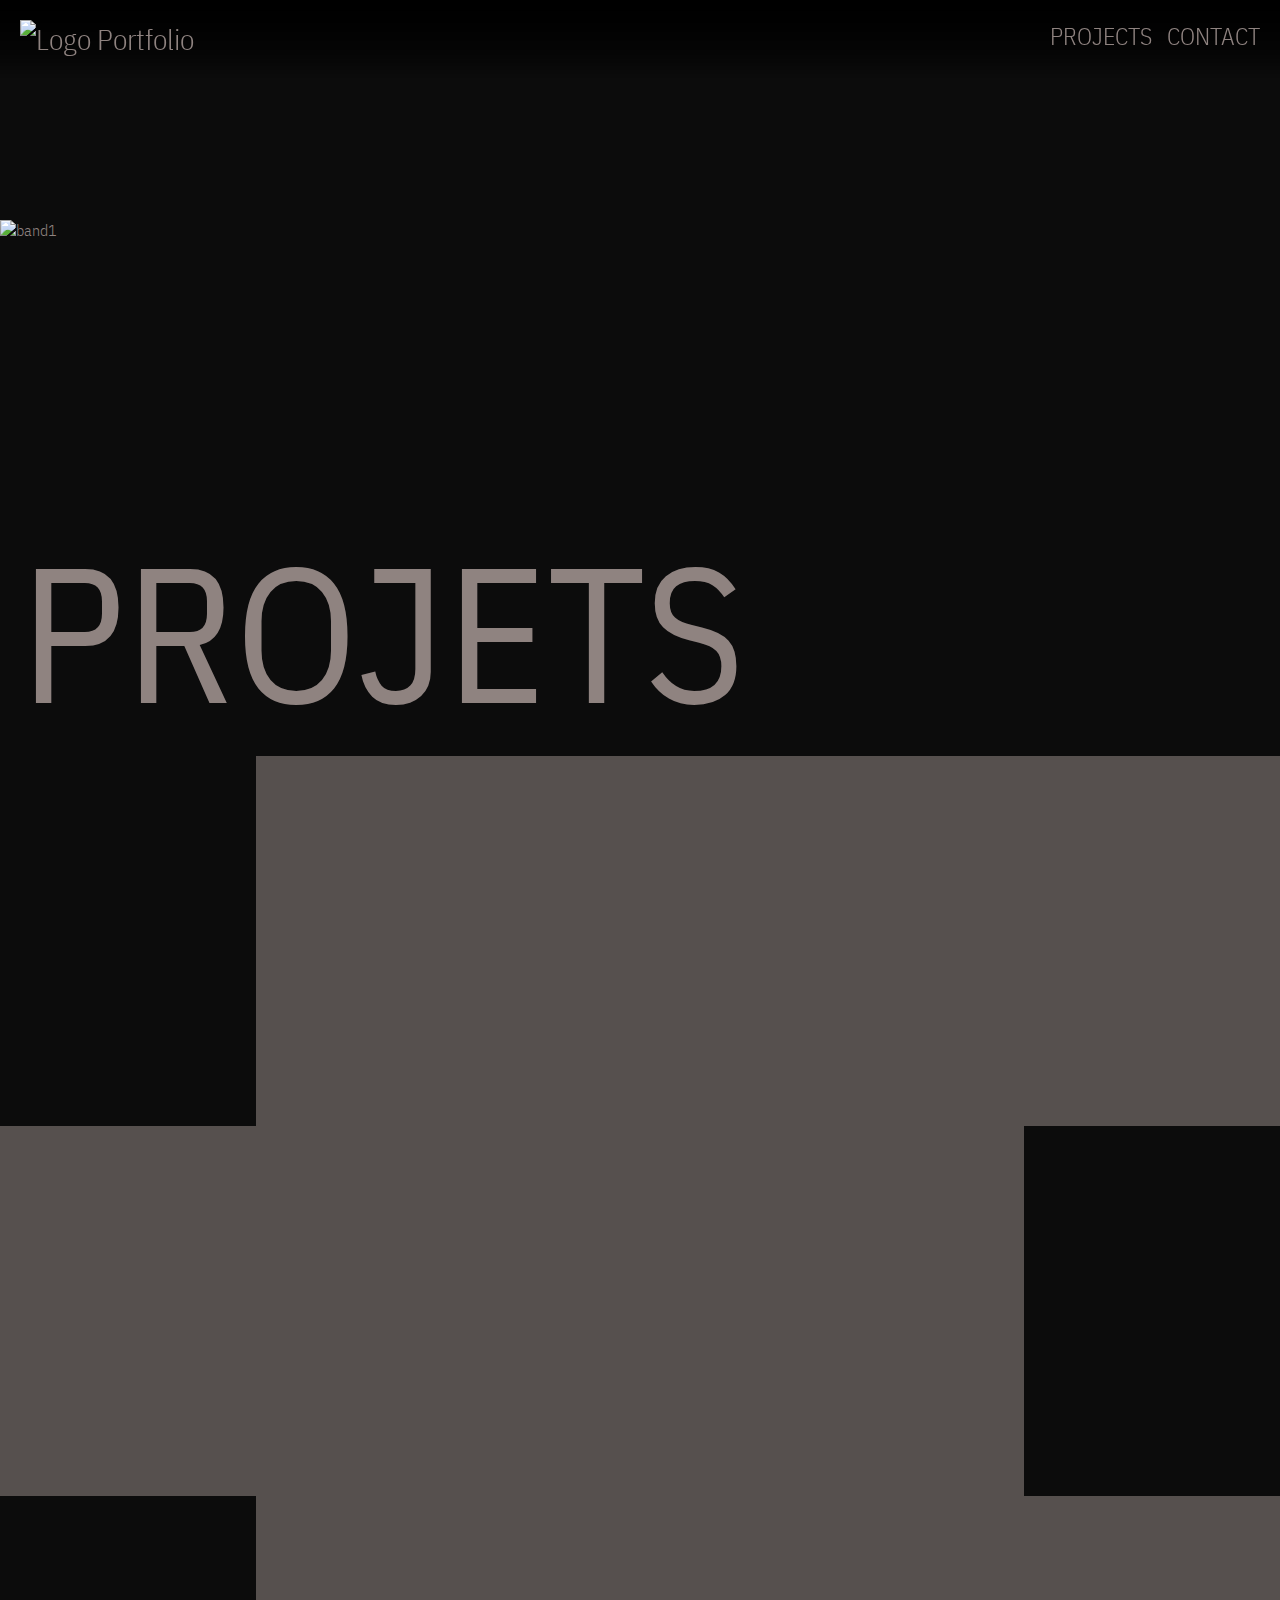
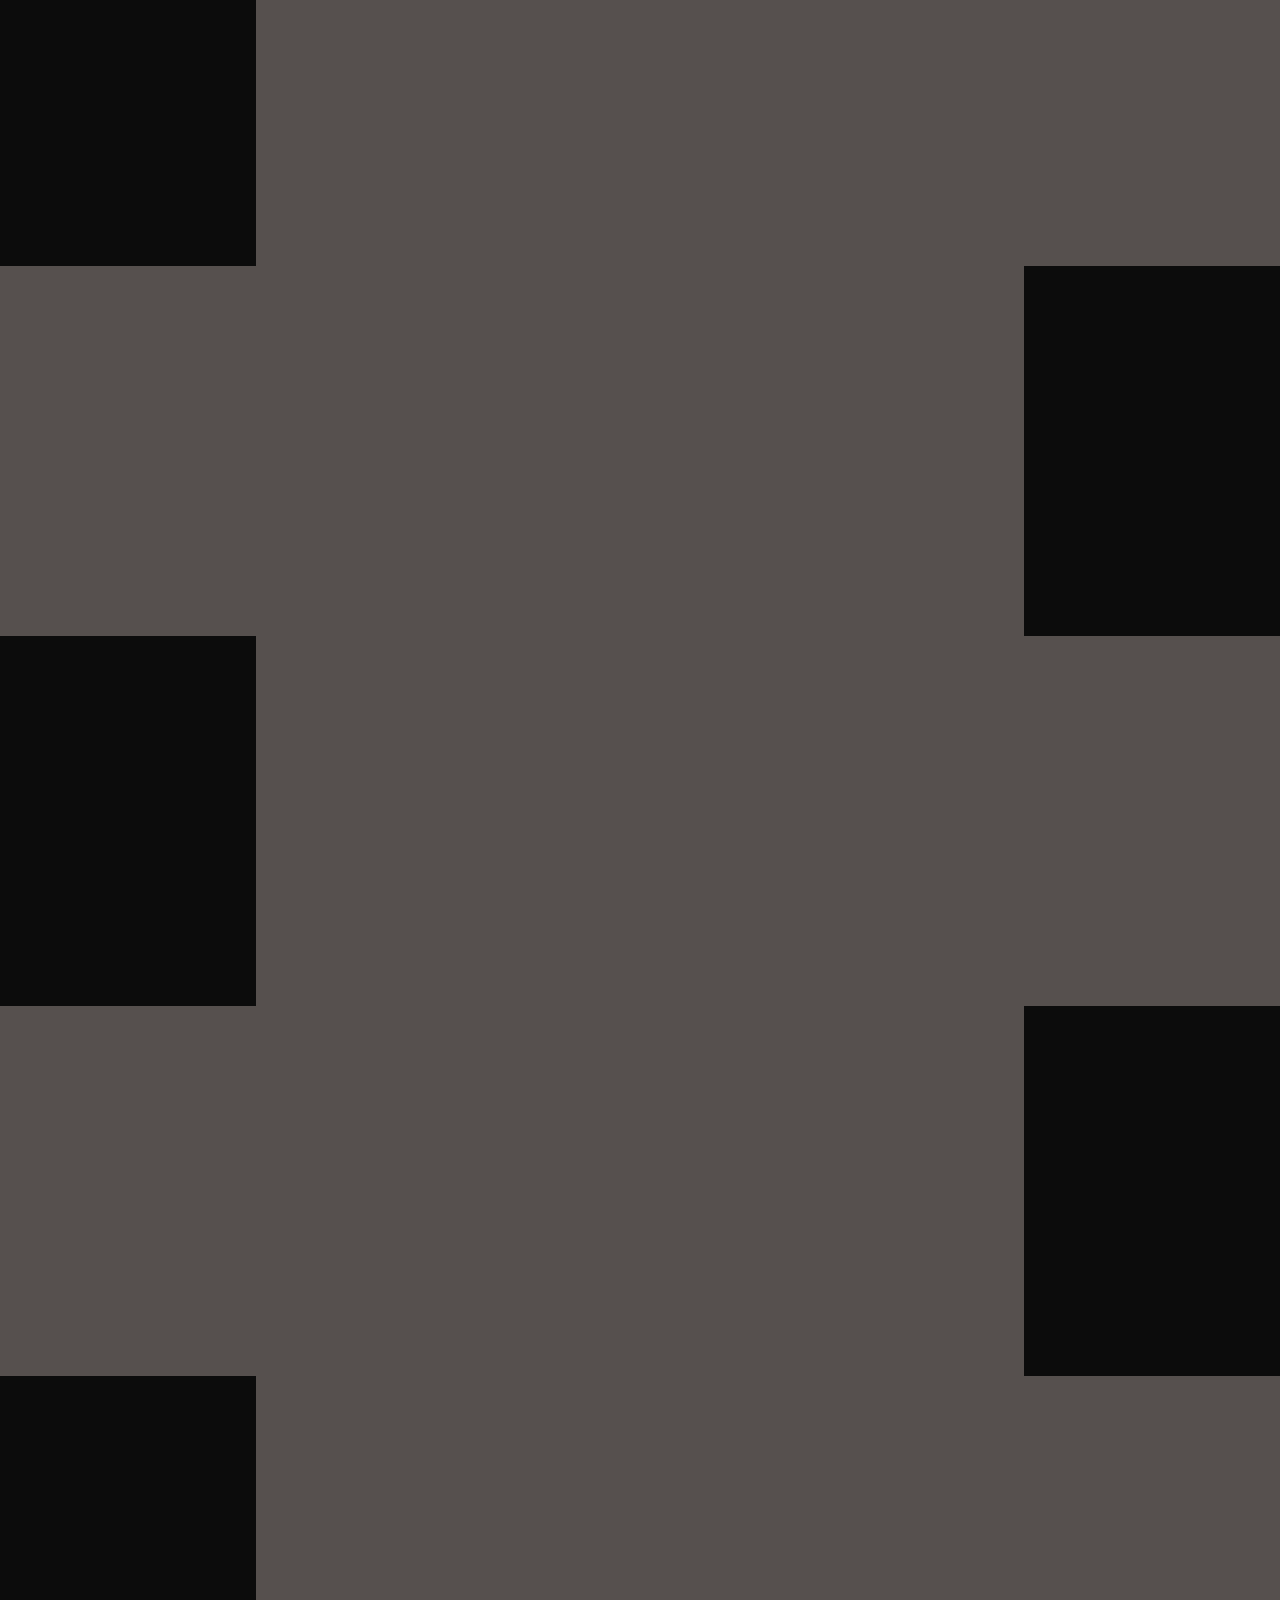
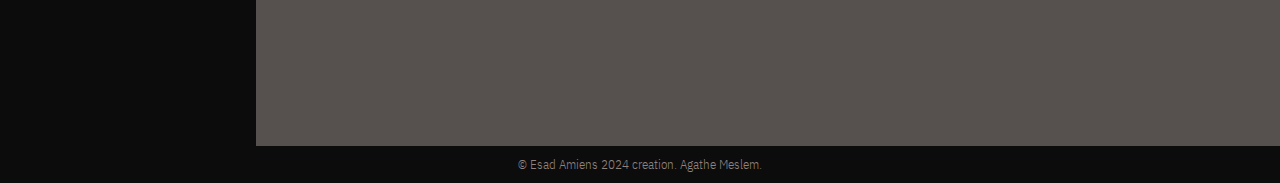
==== portfolio.html @ 2887ca40 "Add files via upload" ====
<!DOCTYPE html>
<html lang="fr">
<head>
    <meta charset="UTF-8">
    <meta name="viewport" content="width=device-width, initial-scale=1.0">
    <title>Portfolio Agathe Meslem</title>
    <link rel="preconnect" href="https://fonts.gstatic.com" crossorigin>
    <link href="https://fonts.googleapis.com/css2?family=IBM+Plex+Sans+Condensed:ital,wght@0,100;0,200;0,300;0,400;0,500;0,600;0,700;1,100;1,200;1,300;1,400;1,500;1,600;1,700&family=Jost:ital,wght@0,100..900;1,100..900&family=Londrina+Sketch&family=Pacifico&family=Poiret+One&display=swap" rel="stylesheet">
    <link rel="stylesheet" href="styles.css">
</head>
<body>
    <script src="script.js"></script>

<header class="header">
    <div class="logo">
        <a href="index.html">
            <img src="images/mess.png" alt="Logo Portfolio" style="height: 35px;">
        </a>
    </div>
    <nav>
        <ul>
            <li><a href="portfolio.html">PROJECTS</a></li>
            <li><a href="contact.html">CONTACT</a></li>
        </ul>
    </nav>
</header>

<div class="image-banner">
    <div class="image-track">
        <img src="images/band2_page-0001.jpg" alt="band1">
    </div>
</div>

<div class="page-title">
    <h1>PROJETS</h1>
</div>

<a href="projet2.html" class="projects-header inverted">
    
    <div class="projects-header-image" data-bg="images/2-2_page-0001.jpg">
        <img src="images/2_page-0001.jpg" alt="Image for Another Project">
    </div>
    <div class="projects-header-title">
        <h2>LES PORTEURS DE LUMIÈRE</h2>
        <p>Édition photographique autour de la Course des Lumières, en faveur de la recherche contre le cancer.</p>
    </div>
</a>

<a href="projet1.html" class="projects-header">
    <div class="projects-header-image" data-bg="images/1-1_page-0001.jpg">
        <img src="images/1_page-0001.jpg" alt="Image for Projects">
    </div>
    <div class="projects-header-title">
        <h2>PRISME</h2>
        <p>Recherche d'une identité visuelle pour une revue mensuelle qui explore le sujet de la neurodiversité dans l'art.</p>
    </div>
</a>

<a href="projet4.html" class="projects-header inverted">
    
    <div class="projects-header-image" data-bg="images/4-4_page-0001.jpg">
        <img src="images/4_page-0001.jpg" alt="Image for Another Project">
    </div>
    <div class="projects-header-title">
        <h2>INITIATION RISOGRAPHIE</h2>
        <p>Création d'un fanzine dépliable sur "Le dormeur du Val" d'Arthur Rimbaud</p>
    </div>
</a>

<a href="projet5.html" class="projects-header">
    <div class="projects-header-image" data-bg="images/5-5_page-0001.jpg">
        <img src="images/5_page-0001.jpg" alt="Image for Projects">
    </div>
    <div class="projects-header-title">
        <h2>INITIATION SÉRIGRAPHIE</h2>
        <p>Essai de compositions graphique à partir de poèmes.</p>
    </div>
</a>

<a href="projet6.html" class="projects-header inverted">
    
    <div class="projects-header-image" data-bg="images/6-6_page-0001.jpg">
        <img src="images/6_page-0001.jpg" alt="Image for Another Project">
    </div>
    <div class="projects-header-title">
        <h2>HELMUT</h2>
        <p>Travail typographique et graphique autour de la police Helmut, conçue par le studio lyonnais Superscript2. </p>
    </div>
</a>

<a href="projet7.html" class="projects-header">
    <div class="projects-header-image" data-bg="images/7-7_page-0001.jpg">
        <img src="images/7_page-0001.jpg" alt="Image for Projects">
    </div>
    <div class="projects-header-title">
        <h2>COFFRET MAGRITTE</h2>
        <p>Création  d’un ensemble éditorial autour de l’artiste surréaliste belge René Magritte. </p>
    </div>
</a>

<a href="projet8.html" class="projects-header inverted">
    
    <div class="projects-header-image" data-bg="images/8-8_page-0001.jpg">
        <img src="images/8_page-0001.jpg" alt="Image for Another Project">
    </div>
    <div class="projects-header-title">
        <h2>MATIÈRE ET LUMIÈRE</h2>
        <p>Travail de volume et de projection autour de la notion d'ombre et de lumière.</p>
    </div>
</a>

<footer class="footer">
    <p>© Esad Amiens 2024 creation. Agathe Meslem.</p>
</footer>

</body>
</html>
---- styles.css ----
* {
    margin: 0;
    padding: 0;
    box-sizing: border-box;
}

body {
    font-family: "IBM Plex Sans Condensed", sans-serif;
    font-optical-sizing: auto;
    font-weight: 300;
    font-style: normal;
    background-color: #0C0C0C;
    color: #8f8380;
    padding-top: 20px;
}



.project-intro {
    display: flex;
    justify-content: space-between;
    margin-bottom: 2rem;
}

.intro-text {
    flex: 1;
    padding-right: 1rem;
    font-size: 1.2em;
    margin-left: 200px; 
    margin-top : 9rem;
    text-align : justify;
}

.intro-image {
    flex: 1;
    display: flex;
    justify-content: flex-end;
    margin-top: 9rem; 
    margin-right: 15px;
    z-index: 1;
}

.intro-image img {
    max-width: 500px;
    height: auto;
    object-fit: cover;
}

.intro-text::before {
    content: attr(data-title);
    position: absolute;
    top: 0;
    left:0;
    width: 100%;
    height: 80%;
    margin-top: 80px;
    margin-left: 20px;
    font-size: 200px;
    color: #6a514b48;
    z-index: -1;
    pointer-events: none; 
}

.content-section {
    display: flex;
    justify-content: space-between;
    margin-top: 5rem;
    position: relative;
    z-index: 1;
}

.image-columns {
    display: flex;
    gap: 2px;
    flex: 1.3;
}

.image-column {
    display: flex;
    flex-direction: column;
    gap: 2px;
}

.image-column img {
    width: 100%;
    height: auto;
    object-fit: cover;
}

.text-column {
    flex: 1;
    padding-right: 1rem;
    font-size: 1.2em;
    margin-left: 50px; 
    margin-right: 50px;
    margin-top : 11rem;
    text-align : justify;
}

.full-image {
    position: absolute;
    bottom: 0;
    left: 0;
    width: 100vw;
    max-width: 100%;
    height: auto;
    opacity: 0.5;
    z-index: 0;
    pointer-events: none;
    top: 600px;
}

.full-image2-container {
    position: relative;
    width: 100vw;
    height: auto;
    margin-top: 100px;
    margin-bottom: 20px;
    overflow: hidden;
}

.full-image2 {
    width: 100%;
    height: auto;
    object-fit: cover;
    display: block;
}

.full-image2-container:before {
    content: '';
    position: absolute;
    top: 0;
    left: 0;
    right: 0;
    bottom: 0;
    background: linear-gradient(to top, #0c0c0c00 5%, #0c0c0c4b 20%, #0C0C0C 80%);
    z-index: 1;
    pointer-events: none;
}

.content-section video {
    width: 33%;
    height: auto;
    border-radius: 8px; 
    box-shadow: 0 4px 8px rgba(0, 0, 0, 0.1);
    margin-left: 60px;
}







.button-container a {
    text-decoration: none;
    color: #000;
    font-size: 0.9em;
    padding: 10px 20px; 
    border: 2px solid #000;
    background-color: #fff;
    transition: background-color 0.3s, color 0.3s;
    display: inline-block;
    margin: 5px;
}

.button-container a:hover {
    background-color: #000000;
    color: #ffffff;
}





.header {
    position: fixed;
    top: 0;
    left: 0; 
    width: 100%;
    display: flex;
    justify-content: space-between; 
    padding: 20px;
    background: linear-gradient(to bottom, rgb(0, 0, 0), rgba(0, 0, 0, 0.815),rgba(0, 0, 0, 0.568),rgba(0, 0, 0, 0));
    z-index: 1000;
}

.header .logo {
    font-size: 1.8em;
}

.header .logo a {
    text-decoration: none;
    color: inherit;
}

.header nav ul {
    list-style: none;
    display: flex;
    gap: 15px;
}

.header nav ul li a {
    font-size: 1.5em;
    text-decoration: none; 
    color: inherit;
}

.header nav ul li a:hover {
    color: #c6c6c6;
}




.contact-container {
    display: flex;
    flex-direction: column;
    justify-content: center;
    align-items: center;
    height: calc(100vh - 150px);
    text-align: center;
}

.contact-container p {
    font-size: 1em;
    margin: 10px 0;
}

.contact-container h3 {
    font-size: 1em;
    margin-bottom: 20px;
    font-weight: 300;
}
.button-container {
    text-decoration: none;
    color: #8f8380;
    font-size: 1.5em; 
    padding: 20px 40px;
    border: 2px solid #8f8380;
    background-color: #0C0C0C;
    transition: background-color 0.3s, color 0.3s;
    border-radius: 8px; 
}

.button-container:hover {
    background-color: #8f8380;
    color: #0C0C0C;
}

.button-section2 {
    display: flex;
    justify-content: center;
    align-items: flex-start;
    height: calc(100vh - 60vh);
    padding-top: 200px;
}
.button-section3 {
    display: flex;
    justify-content: center;
    align-items: flex-start;
    height: calc(23vh - 10vh);
}
.button-section4 {
    display: flex;
    justify-content: center;
    align-items: flex-start;
    height: calc(48vh - 10vh);
}





.grid {
    display: grid;
    grid-template-columns: 1fr; 
    gap: 5px;
    width: 100%;
    margin: 10px auto;
}

.projects-header {
    display: flex;
    justify-content: flex-end; 
    align-items: center;
    background-color: #56504e;
    width: 80%;
    padding: 10px 30px;
    height: 370px;
    margin-top: 0px;
    position: relative;
    overflow: hidden;
    text-decoration: none;
    color: inherit;
}

.projects-header.inverted {
    flex-direction: row-reverse;
    display: flex;
    justify-content: flex-end;
    align-items: center;
    background-color: #56504e;
    width: 80%;
    padding: 100px 30px;
    height: 370px;
    margin-top: 0px;
    margin-left: auto;
    position: relative;
    overflow: hidden;
    text-decoration: none;
    color: inherit;
}

.projects-header:hover {
    cursor: pointer;
}

.projects-header::before {
    content: "";
    background-image: var(--bg-image);
    background-size: cover;
    background-position: center;
    position: absolute;
    top: 0;
    left: 0;
    width: 100%;
    height: 100%;
    opacity: 0.1;
    z-index: 0;
}

.projects-header-image {
    position: relative;
    transform: translateX(-100%);
    opacity: 0;
    transition: transform 0.5s ease-in-out, opacity 0.5s ease-in-out;
    flex: 1;
}

.projects-header.inverted .projects-header-image {
    transform: translateX(100%);
    opacity: 0;
    transition: transform 0.5s ease-in-out, opacity 0.5s ease-in-out;
    flex: 1;
}

.projects-header:hover .projects-header-image,
.projects-header.inverted:hover .projects-header-image {
    transform: translateX(0);
    opacity: 1;
}

.projects-header-image img {
    width: 540px;
    height: auto;
    margin-top: 8px;
}

.projects-header.inverted .projects-header-image img {
    width: 540px;
    height: auto;
    margin-left: 370px;
    margin-top: 8px;
}

.projects-header-title {
    display: flex;
    flex-direction: column;
    align-items: stretch;
    line-height: 1;
    margin-left: 300px;
    position: relative;
    transform: translateX(100%);
    opacity: 0;
    transition: transform 0.5s ease-in-out, opacity 0.5s ease-in-out; 
    flex: 2;
    max-width: 100%;
    padding: 0 20px;
}

.projects-header:hover .projects-header-title {
    transform: translateX(0); 
    opacity: 1;
}

.projects-header.inverted .projects-header-title {
    transform: translateX(-100%);
    opacity: 0;
    transition: transform 0.5s ease-in-out, opacity 0.5s ease-in-out;
    margin-left : 0px
}

.projects-header.inverted:hover .projects-header-title {
    transform: translateX(0);
    opacity: 1;
}

.projects-header-title h2,
.projects-header-title p {
    font-family: "IBM Plex Sans Condensed", sans-serif;
    font-weight: 300;
    color: white;
    margin-left: 50px;
    padding: 0;
}

.projects-header-title h2 {
    font-size: 1.5em;
    margin-bottom: 10px;
}

.projects-header-title p {
    font-size: 1em; 
    margin-bottom: 130px;
}






.item {
    padding: 10px;
    text-align: center;
    position: relative;
    overflow: hidden;
    color: white;
}

.item:nth-child(odd) {
    background-color: #1c1c1c;
}

.item:nth-child(even) {
    background-color: #2c2c2c;
}

.item img {
    width: 100%;
    height: auto;
    display: block;
    margin-bottom: 5px;
}




.title {
    font-size: 1.2em;
    font-weight: 400;
    color: #ffffff;
    margin-top: 5px;
}

.item img:hover {
    filter: blur(4px);
}


.item:hover .title {
    opacity: 1;
}

.item h2 {
    margin-top: 10px;
    font-size: 1.2em;
    font-weight: 400;
}

.landing-section {
    height: 100vh;
    display: flex;
    justify-content: space-between;
    align-items: flex-end;
    padding: 0 20px 20px 20px;
}

.image-section {
    position: relative;
}

.overlay-text {
    position: absolute;
    top: 65%;
    right: 0px;
    transform: translateY(-50%);
    color: #8f8380; 
    font-size: 1em;
    text-align: justify;
    background-color: #0C0C0C;
    padding: 40px;
    max-width: 30%;
}

.overlay-text h3 {
    font-size: 1em;
    font-weight: 400;
    margin-bottom: 10px;
}

.overlay-text p {
    font-size: 1em;
    font-weight: 300;
    line-height: 1.4;
    margin-bottom: 10px;
}

.overlay-text em {
    font-size: 0.9em;
    font-style: italic;
    font-weight: 300;
}


.image-section img {
    width: 100%;
    height: 100vh;
    object-fit: cover;
}

.main-title {
    font-family: "IBM Plex Sans Condensed", sans-serif;
    font-weight: 400;
    font-style: normal;
    font-size: 12em;
    color: #8f8380;
    margin: 0;
}

.portfolio-image {
    position: absolute;
    top: 150px;
    right: 0;
    width: 250px;
    height: auto;
    margin: 0;
    padding: 0;
    opacity: 0.4;
}

.welcome-text {
    position: absolute;
    bottom: 170px;
    right: 188px;
    transform: translateY(-50%);
    color: #8f8380;
    font-size: 1.5em;
    text-align: center;
    background-color: rgba(12, 12, 12, 0);
    padding: 20px;
    max-width: 8%;
    border-radius: 5px;
}




.portfolio-button {
    text-decoration: none;
    color: #8f8380;
    font-size: 1.5em; 
    padding: 20px 40px; 
    border: 2px solid #8f8380;
    background-color: #0C0C0C;
    transition: background-color 0.3s, color 0.3s;
    border-radius: 8px; 
}

.portfolio-button:hover {
    background-color: #8f8380;
    color: #0C0C0C;
}

.button-section {
    display: flex;
    justify-content: center;
    align-items: flex-start;
    height: calc(160vh - 60vh);
    padding-top: 300px;
}

.footer {
    width: 100%;
    text-align: center;
    padding: 10px;
    font-size: 0.8em;
    color: #8f8380; 
    background-color: #0C0C0C;
    bottom: 0;
    left: 0;
}

.footer p {
    margin: 0;
}





.page-title {
    margin-top: 86px;
    margin-left: 20px;
    text-align: left;
}

.page-title h1 {
    font-family: "IBM Plex Sans Condensed", sans-serif;
    font-weight: 400;
    font-style: normal;
    font-size: 12em;
    color: #8f8380;
}

.image-banner {
    width: 100%;
    height: 200px;
    overflow: hidden;
    position: relative;
    margin-top: 200px;
    margin-bottom: 0;
}






@media (max-width: 768px) {
    .intro-text {
        margin-left: 10px;
        margin-top: 2rem;
        font-size: 1em;
    }

    .intro-image {
        margin-top: 2rem;
        margin-right: 10px;
    }

    .content-section, .project-intro {
        flex-direction: column;
        align-items: center;
    }

    .intro-image img, .image-columns img {
        max-width: 100%;
        height: auto;
    }

    .projects-header-title h2 {
        font-size: 1em;
    }

    .overlay-text {
        max-width: 100%;
        padding: 20px;
    }

    .main-title, .page-title h1 {
        font-size: 3em;
    }

    .button-container a, .portfolio-button {
        padding: 10px 20px;
        font-size: 1em;
    }
}
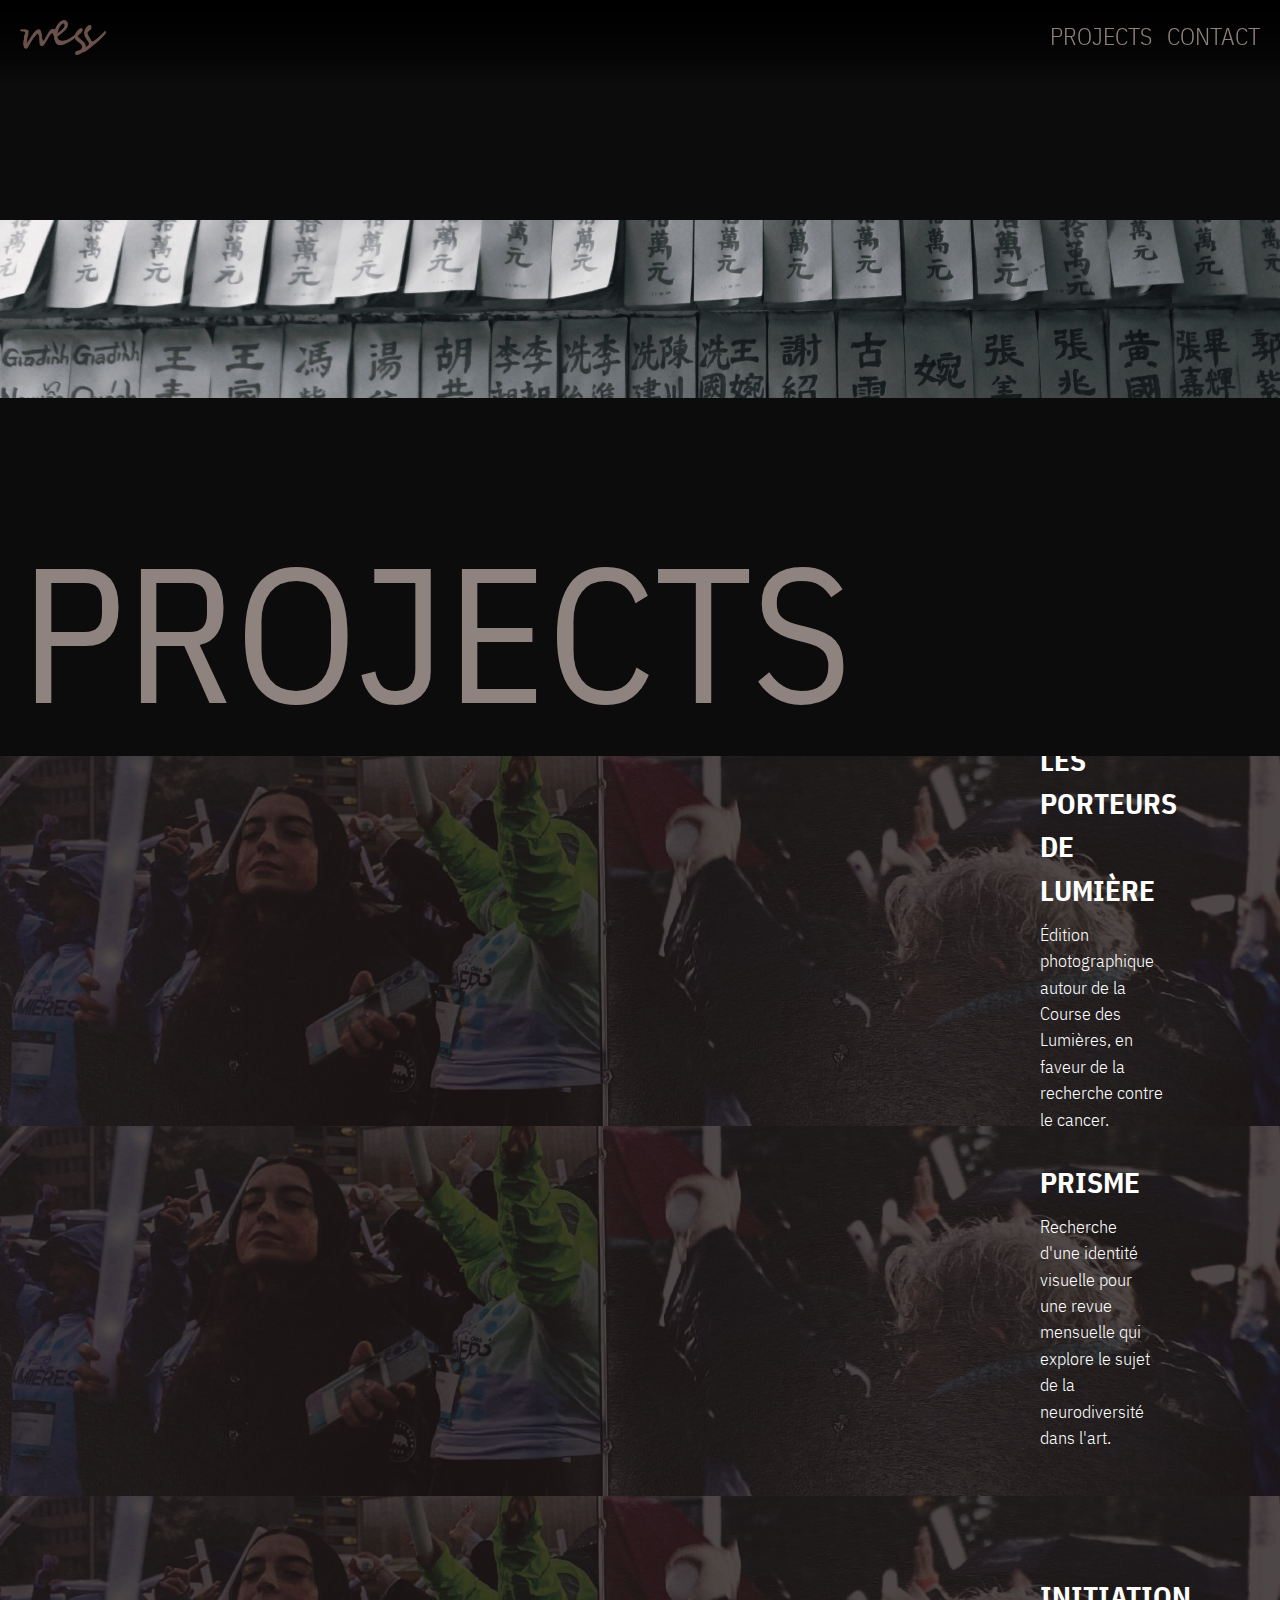
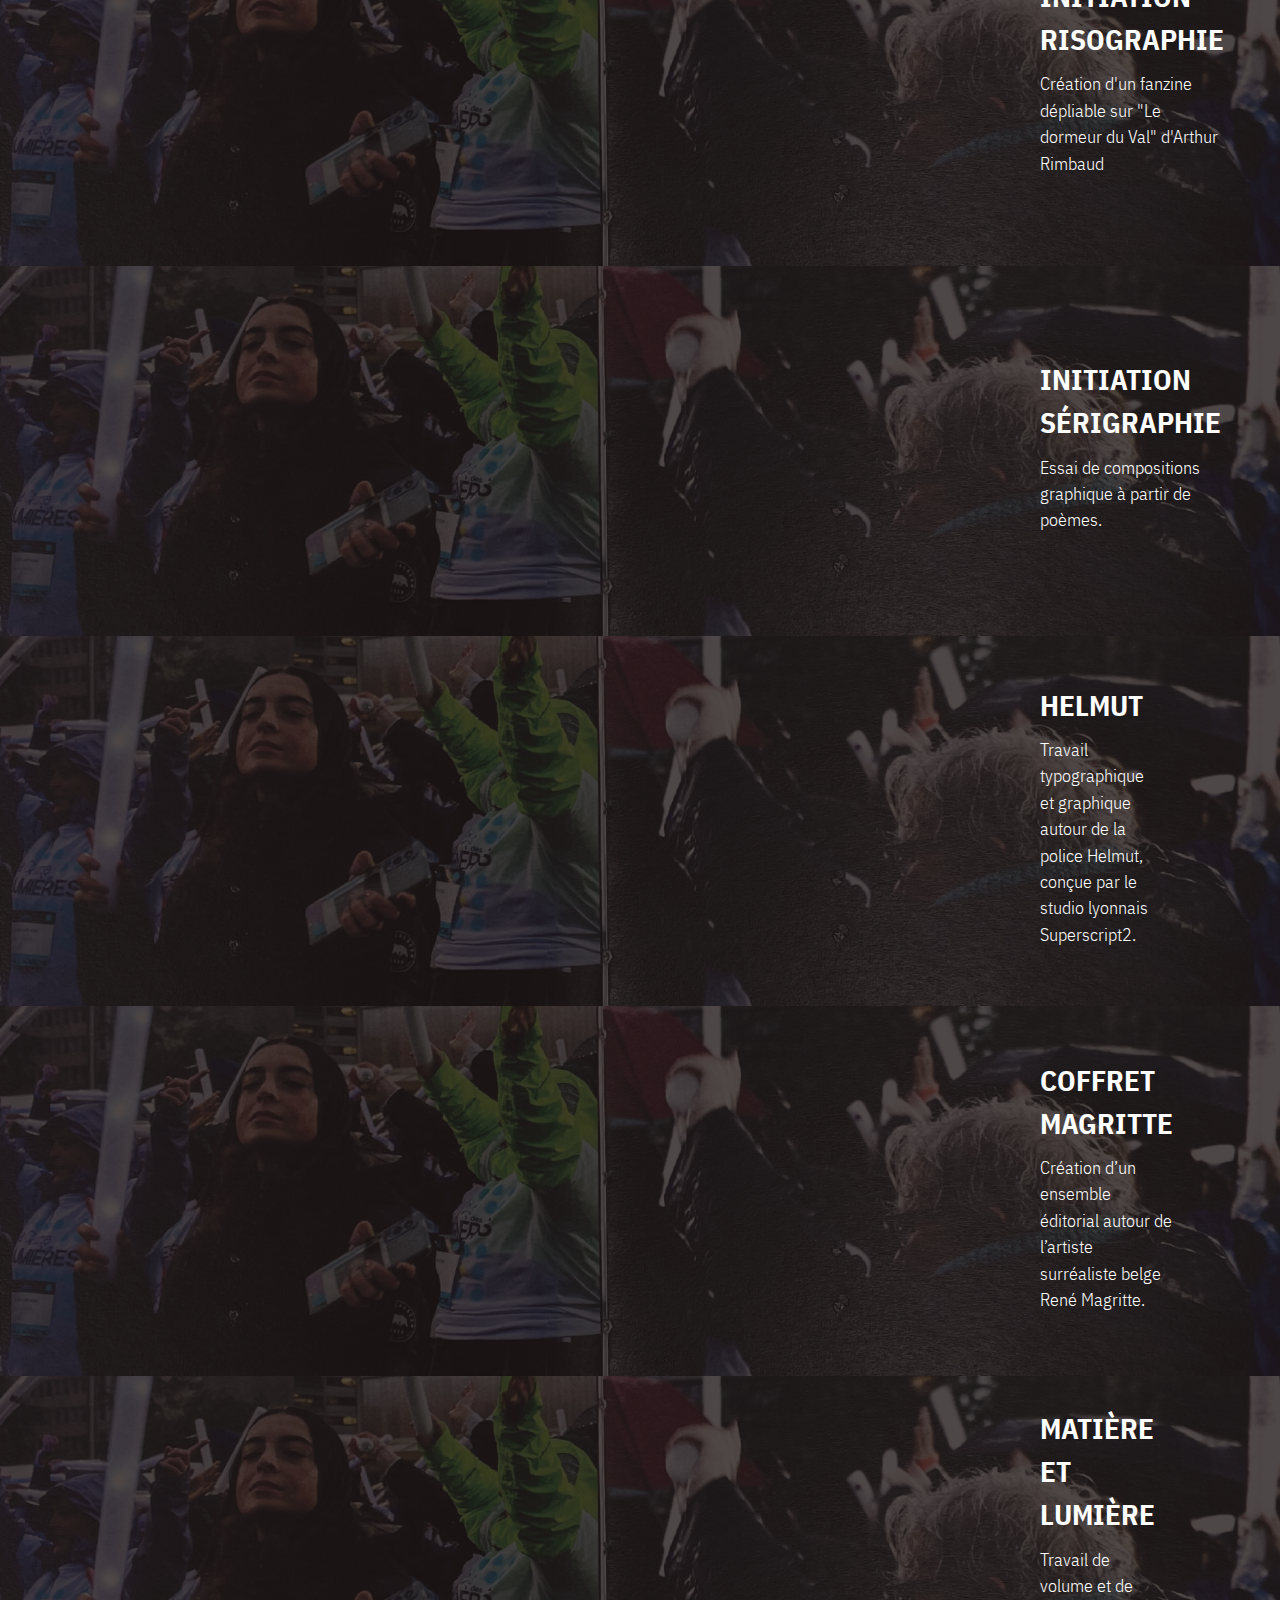
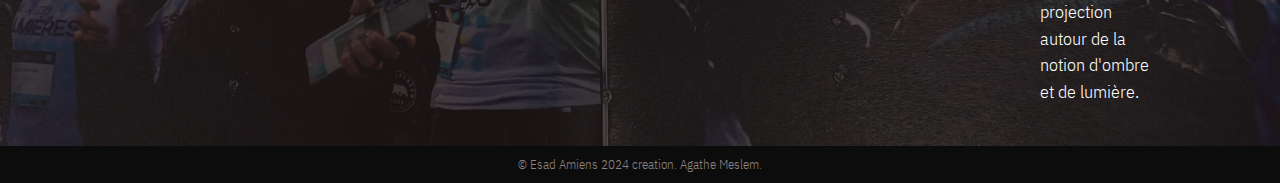
==== commit 91480d95: "Update portfolio.html" ====
--- a/portfolio.html
+++ b/portfolio.html
@@ -1,117 +1,125 @@
 <!DOCTYPE html>
 <html lang="fr">
+
 <head>
     <meta charset="UTF-8">
     <meta name="viewport" content="width=device-width, initial-scale=1.0">
     <title>Portfolio Agathe Meslem</title>
     <link rel="preconnect" href="https://fonts.gstatic.com" crossorigin>
-    <link href="https://fonts.googleapis.com/css2?family=IBM+Plex+Sans+Condensed:ital,wght@0,100;0,200;0,300;0,400;0,500;0,600;0,700;1,100;1,200;1,300;1,400;1,500;1,600;1,700&family=Jost:ital,wght@0,100..900;1,100..900&family=Londrina+Sketch&family=Pacifico&family=Poiret+One&display=swap" rel="stylesheet">
+    <link
+        href="https://fonts.googleapis.com/css2?family=IBM+Plex+Sans+Condensed:ital,wght@0,100;0,200;0,300;0,400;0,500;0,600;0,700;1,100;1,200;1,300;1,400;1,500;1,600;1,700&family=Jost:ital,wght@0,100..900;1,100..900&family=Londrina+Sketch&family=Pacifico&family=Poiret+One&display=swap"
+        rel="stylesheet">
     <link rel="stylesheet" href="styles.css">
 </head>
+
 <body>
-    <script src="script.js"></script>
+    <script src="projet.js" defer></script>
 
-<header class="header">
-    <div class="logo">
-        <a href="index.html">
-            <img src="images/mess.png" alt="Logo Portfolio" style="height: 35px;">
-        </a>
+    <header class="header">
+        <div class="logo">
+            <a href="index.html">
+                <img src="images/mess.png" alt="Logo Portfolio" style="height: 35px;">
+            </a>
+        </div>
+        <nav>
+            <ul>
+                <li><a href="portfolio.html">PROJECTS</a></li>
+                <li><a href="contact.html">CONTACT</a></li>
+            </ul>
+        </nav>
+    </header>
+
+    <div class="image-banner">
+        <div class="image-track">
+            <img src="images/band2_page-0001.jpg" alt="band1">
+        </div>
     </div>
-    <nav>
-        <ul>
-            <li><a href="portfolio.html">PROJECTS</a></li>
-            <li><a href="contact.html">CONTACT</a></li>
-        </ul>
-    </nav>
-</header>
 
-<div class="image-banner">
-    <div class="image-track">
-        <img src="images/band2_page-0001.jpg" alt="band1">
+    <div class="page-title">
+        <h1>PROJECTS</h1>
     </div>
-</div>
 
-<div class="page-title">
-    <h1>PROJETS</h1>
-</div>
+    <a href="projet2.html" class="projects-header">
 
-<a href="projet2.html" class="projects-header inverted">
-    
-    <div class="projects-header-image" data-bg="images/2-2_page-0001.jpg">
-        <img src="images/2_page-0001.jpg" alt="Image for Another Project">
-    </div>
-    <div class="projects-header-title">
-        <h2>LES PORTEURS DE LUMIÈRE</h2>
-        <p>Édition photographique autour de la Course des Lumières, en faveur de la recherche contre le cancer.</p>
-    </div>
-</a>
+        <div class="projects-header-image" data-bg="images/2-2_page-0001.jpg">
+            <img src="images/2_page-0001.jpg" alt="Image for Another Project">
+        </div>
+        <div class="projects-header-title">
+            <h2>LES PORTEURS DE LUMIÈRE</h2>
+            <p>Édition photographique autour de la Course des Lumières, en faveur de la recherche contre le cancer.</p>
+        </div>
+    </a>
 
-<a href="projet1.html" class="projects-header">
-    <div class="projects-header-image" data-bg="images/1-1_page-0001.jpg">
-        <img src="images/1_page-0001.jpg" alt="Image for Projects">
-    </div>
-    <div class="projects-header-title">
-        <h2>PRISME</h2>
-        <p>Recherche d'une identité visuelle pour une revue mensuelle qui explore le sujet de la neurodiversité dans l'art.</p>
-    </div>
-</a>
+    <a href="projet1.html" class="projects-header">
+        <div class="projects-header-image" data-bg="images/1-1_page-0001.jpg">
+            <img src="images/1_page-0001.jpg" alt="Image for Projects">
+        </div>
+        <div class="projects-header-title">
+            <h2>PRISME</h2>
+            <p>Recherche d'une identité visuelle pour une revue mensuelle qui explore le sujet de la neurodiversité dans
+                l'art.</p>
+        </div>
+    </a>
 
-<a href="projet4.html" class="projects-header inverted">
-    
-    <div class="projects-header-image" data-bg="images/4-4_page-0001.jpg">
-        <img src="images/4_page-0001.jpg" alt="Image for Another Project">
-    </div>
-    <div class="projects-header-title">
-        <h2>INITIATION RISOGRAPHIE</h2>
-        <p>Création d'un fanzine dépliable sur "Le dormeur du Val" d'Arthur Rimbaud</p>
-    </div>
-</a>
+    <a href="projet4.html" class="projects-header">
 
-<a href="projet5.html" class="projects-header">
-    <div class="projects-header-image" data-bg="images/5-5_page-0001.jpg">
-        <img src="images/5_page-0001.jpg" alt="Image for Projects">
-    </div>
-    <div class="projects-header-title">
-        <h2>INITIATION SÉRIGRAPHIE</h2>
-        <p>Essai de compositions graphique à partir de poèmes.</p>
-    </div>
-</a>
+        <div class="projects-header-image" data-bg="images/4-4_page-0001.jpg">
+            <img src="images/4_page-0001.jpg" alt="Image for Another Project">
+        </div>
+        <div class="projects-header-title">
+            <h2>INITIATION RISOGRAPHIE</h2>
+            <p>Création d'un fanzine dépliable sur "Le dormeur du Val" d'Arthur Rimbaud</p>
+        </div>
+    </a>
 
-<a href="projet6.html" class="projects-header inverted">
-    
-    <div class="projects-header-image" data-bg="images/6-6_page-0001.jpg">
-        <img src="images/6_page-0001.jpg" alt="Image for Another Project">
-    </div>
-    <div class="projects-header-title">
-        <h2>HELMUT</h2>
-        <p>Travail typographique et graphique autour de la police Helmut, conçue par le studio lyonnais Superscript2. </p>
-    </div>
-</a>
+    <a href="projet5.html" class="projects-header">
 
-<a href="projet7.html" class="projects-header">
-    <div class="projects-header-image" data-bg="images/7-7_page-0001.jpg">
-        <img src="images/7_page-0001.jpg" alt="Image for Projects">
-    </div>
-    <div class="projects-header-title">
-        <h2>COFFRET MAGRITTE</h2>
-        <p>Création  d’un ensemble éditorial autour de l’artiste surréaliste belge René Magritte. </p>
-    </div>
-</a>
+        <div class="projects-header-image" data-bg="images/5-5_page-0001.jpg">
+            <img src="images/5_page-0001.jpg" alt="Image for Projects">
+        </div>
+        <div class="projects-header-title">
+            <h2>INITIATION SÉRIGRAPHIE</h2>
+            <p>Essai de compositions graphique à partir de poèmes.</p>
+        </div>
+    </a>
 
-<a href="projet8.html" class="projects-header inverted">
-    
-    <div class="projects-header-image" data-bg="images/8-8_page-0001.jpg">
-        <img src="images/8_page-0001.jpg" alt="Image for Another Project">
-    </div>
-    <div class="projects-header-title">
-        <h2>MATIÈRE ET LUMIÈRE</h2>
-        <p>Travail de volume et de projection autour de la notion d'ombre et de lumière.</p>
-    </div>
-</a>
+    <a href="projet6.html" class="projects-header">
 
-<footer class="footer">
-    <p>© Esad Amiens 2024 creation. Agathe Meslem.</p>
-</footer>
+        <div class="projects-header-image" data-bg="images/6-6_page-0001.jpg">
+            <img src="images/6_page-0001.jpg" alt="Image for Another Project">
+        </div>
+        <div class="projects-header-title">
+            <h2>HELMUT</h2>
+            <p>Travail typographique et graphique autour de la police Helmut, conçue par le studio lyonnais
+                Superscript2. </p>
+        </div>
+    </a>
+
+    <a href="projet7.html" class="projects-header">
+        <div class="projects-header-image" data-bg="images/7-7_page-0001.jpg">
+            <img src="images/7_page-0001.jpg" alt="Image for Projects">
+        </div>
+        <div class="projects-header-title">
+            <h2>COFFRET MAGRITTE</h2>
+            <p>Création d’un ensemble éditorial autour de l’artiste surréaliste belge René Magritte. </p>
+        </div>
+    </a>
+
+    <a href="projet8.html" class="projects-header">
+
+        <div class="projects-header-image" data-bg="images/8-8_page-0001.jpg">
+            <img src="images/8_page-0001.jpg" alt="Image for Another Project">
+        </div>
+        <div class="projects-header-title">
+            <h2>MATIÈRE ET LUMIÈRE</h2>
+            <p>Travail de volume et de projection autour de la notion d'ombre et de lumière.</p>
+        </div>
+    </a>
+
+    <footer class="footer">
+        <p>© Esad Amiens 2024 creation. Agathe Meslem.</p>
+    </footer>
 
 </body>
+
 </html>
--- a/styles.css
+++ b/styles.css
@@ -28,7 +28,6 @@
     font-size: 1.2em;
     margin-left: 200px; 
     margin-top : 9rem;
-    text-align : justify;
 }
 
 .intro-image {
@@ -94,7 +93,6 @@
     margin-left: 50px; 
     margin-right: 50px;
     margin-top : 11rem;
-    text-align : justify;
 }
 
 .full-image {
@@ -144,6 +142,28 @@
     border-radius: 8px; 
     box-shadow: 0 4px 8px rgba(0, 0, 0, 0.1);
     margin-left: 60px;
+}
+
+@media (max-width: 768px) {
+    .intro-text {
+        margin-left: 10px;
+        margin-top: 2rem;
+        font-size: 1em;
+    }
+
+    .intro-image {
+        margin-top: 2rem;
+        margin-right: 10px;
+    }
+    .content-section, .project-intro {
+        flex-direction: column;
+        align-items: center;
+    }
+
+    .intro-image img, .image-columns img {
+        max-width: 100%;
+        height: auto;
+    }
 }
 
 
@@ -213,6 +233,7 @@
 
 
 
+
 .contact-container {
     display: flex;
     flex-direction: column;
@@ -277,56 +298,46 @@
     grid-template-columns: 1fr; 
     gap: 5px;
     width: 100%;
-    margin: 10px auto;
+    margin: 0px;
 }
 
 .projects-header {
     display: flex;
-    justify-content: flex-end; 
+    justify-content: space-between;
     align-items: center;
-    background-color: #56504e;
-    width: 80%;
+    width: 100%;
     padding: 10px 30px;
     height: 370px;
-    margin-top: 0px;
     position: relative;
     overflow: hidden;
     text-decoration: none;
-    color: inherit;
-}
-
-.projects-header.inverted {
-    flex-direction: row-reverse;
-    display: flex;
-    justify-content: flex-end;
-    align-items: center;
-    background-color: #56504e;
-    width: 80%;
-    padding: 100px 30px;
-    height: 370px;
-    margin-top: 0px;
-    margin-left: auto;
-    position: relative;
-    overflow: hidden;
-    text-decoration: none;
-    color: inherit;
-}
-
-.projects-header:hover {
-    cursor: pointer;
+    background-size: cover;
+    background-position: center;
+    background-repeat: no-repeat;
 }
 
 .projects-header::before {
     content: "";
-    background-image: var(--bg-image);
+    background-image: url('images/2-2_page-0001.jpg');
     background-size: cover;
     background-position: center;
+    background-repeat: no-repeat;
     position: absolute;
     top: 0;
     left: 0;
     width: 100%;
     height: 100%;
-    opacity: 0.1;
+    z-index: -1;
+}
+
+.projects-header::after {
+    content: "";
+    background-color: rgba(30, 21, 21, 0.788);
+    position: absolute;
+    top: 0;
+    left: 0;
+    width: 100%;
+    height: 100%;
     z-index: 0;
 }
 
@@ -336,17 +347,10 @@
     opacity: 0;
     transition: transform 0.5s ease-in-out, opacity 0.5s ease-in-out;
     flex: 1;
-}
-
-.projects-header.inverted .projects-header-image {
-    transform: translateX(100%);
-    opacity: 0;
-    transition: transform 0.5s ease-in-out, opacity 0.5s ease-in-out;
-    flex: 1;
-}
-
-.projects-header:hover .projects-header-image,
-.projects-header.inverted:hover .projects-header-image {
+    z-index: 1;
+}
+
+.projects-header:hover .projects-header-image {
     transform: translateX(0);
     opacity: 1;
 }
@@ -354,68 +358,48 @@
 .projects-header-image img {
     width: 540px;
     height: auto;
+    margin-left: 70px;
     margin-top: 8px;
 }
 
-.projects-header.inverted .projects-header-image img {
-    width: 540px;
-    height: auto;
-    margin-left: 370px;
-    margin-top: 8px;
-}
-
 .projects-header-title {
     display: flex;
     flex-direction: column;
-    align-items: stretch;
-    line-height: 1;
+    align-items: flex-start;
+    line-height: 1.5;
+    padding: 0 100px;
     margin-left: 300px;
-    position: relative;
-    transform: translateX(100%);
-    opacity: 0;
-    transition: transform 0.5s ease-in-out, opacity 0.5s ease-in-out; 
-    flex: 2;
-    max-width: 100%;
-    padding: 0 20px;
-}
-
-.projects-header:hover .projects-header-title {
-    transform: translateX(0); 
-    opacity: 1;
-}
-
-.projects-header.inverted .projects-header-title {
-    transform: translateX(-100%);
-    opacity: 0;
-    transition: transform 0.5s ease-in-out, opacity 0.5s ease-in-out;
-    margin-left : 0px
-}
-
-.projects-header.inverted:hover .projects-header-title {
-    transform: translateX(0);
-    opacity: 1;
-}
-
-.projects-header-title h2,
+    z-index: 2;
+}
+
+.projects-header-title h2 {
+    font-size: 1.8em;
+    margin-bottom: 10px;
+    color: #fff;
+}
+
 .projects-header-title p {
-    font-family: "IBM Plex Sans Condensed", sans-serif;
-    font-weight: 300;
-    color: white;
-    margin-left: 50px;
-    padding: 0;
-}
-
-.projects-header-title h2 {
-    font-size: 1.5em;
+    font-size: 1.1em; 
     margin-bottom: 10px;
-}
-
-.projects-header-title p {
-    font-size: 1em; 
-    margin-bottom: 130px;
-}
-
-
+    color: #fff;
+}
+
+@media (max-width: 768px) {
+
+    .projects-header-title {
+        font-size: 1.5em;
+        text-align: center;
+        display: block; 
+        width: 100%;
+        margin: 0 auto;
+        padding: 10px 20px;
+        z-index: 2;
+    }
+
+    .projects-header-title h2 {
+        font-size: 1.5em;
+    }
+}
 
 
 
@@ -487,7 +471,6 @@
     transform: translateY(-50%);
     color: #8f8380; 
     font-size: 1em;
-    text-align: justify;
     background-color: #0C0C0C;
     padding: 40px;
     max-width: 30%;
@@ -553,6 +536,18 @@
     border-radius: 5px;
 }
 
+@media (max-width: 768px) {
+
+    .overlay-text {
+        max-width: 100%;
+        padding: 20px;
+    }
+
+    .main-title, .page-title h1 {
+        font-size: 3em;
+    }
+}
+
 
 
 
@@ -595,6 +590,13 @@
     margin: 0;
 }
 
+@media (max-width: 768px) {
+
+    .button-container a, .portfolio-button {
+        padding: 10px 20px;
+        font-size: 1em;
+    }
+}
 
 
 
@@ -621,49 +623,3 @@
     margin-top: 200px;
     margin-bottom: 0;
 }
-
-
-
-
-
-
-@media (max-width: 768px) {
-    .intro-text {
-        margin-left: 10px;
-        margin-top: 2rem;
-        font-size: 1em;
-    }
-
-    .intro-image {
-        margin-top: 2rem;
-        margin-right: 10px;
-    }
-
-    .content-section, .project-intro {
-        flex-direction: column;
-        align-items: center;
-    }
-
-    .intro-image img, .image-columns img {
-        max-width: 100%;
-        height: auto;
-    }
-
-    .projects-header-title h2 {
-        font-size: 1em;
-    }
-
-    .overlay-text {
-        max-width: 100%;
-        padding: 20px;
-    }
-
-    .main-title, .page-title h1 {
-        font-size: 3em;
-    }
-
-    .button-container a, .portfolio-button {
-        padding: 10px 20px;
-        font-size: 1em;
-    }
-}
